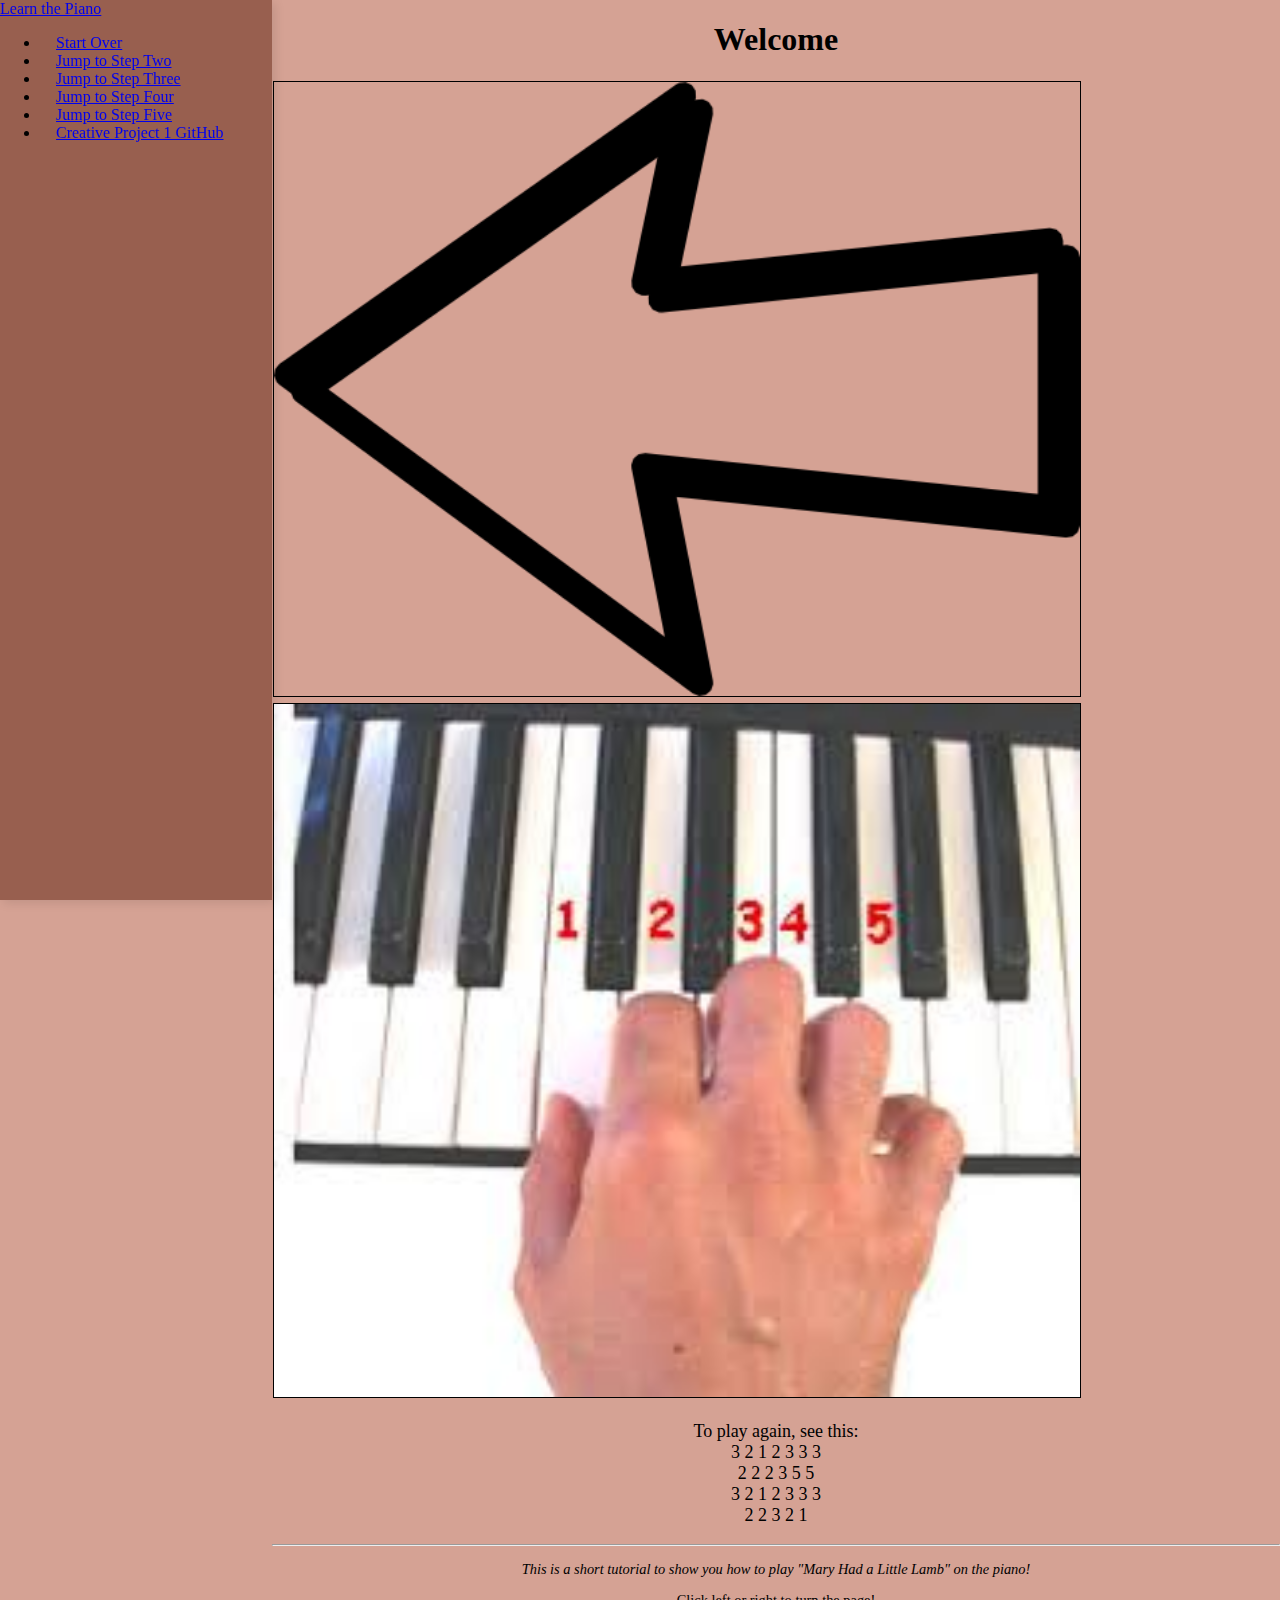
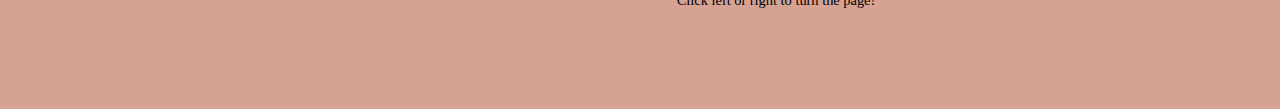
==== fifthStep.html @ 026cbd9a "changed background color, added steps, fixed problem with menu spreading" ====
<!DOCTYPE html>
<html>

<head>
    <link rel="stylesheet" href="https://stackpath.bootstrapcdn.com/bootstrap/4.1.3/css/bootstrap.min.css" integrity="sha384-MCw98/SFnGE8fJT3GXwEOngsV7Zt27NXFoaoApmYm81iuXoPkFOJwJ8ERdknLPMO" crossorigin="anonymous">
    <link rel="stylesheet" href="styles.css" />
    <title>Learn the Piano!</title>
</head>

<body>
    <nav class="vertical-nav navbar-light bg-primary" id="sidebar">
        <a class="navbar-brand" href="index.html">Learn the Piano</a>

        <div class="nav flex-column navbar-nav" id="navbarNav">
            <ul class="navbar-nav">
                <li class="nav-item">
                    <a class="nav-link" href="firstStep.html">Start Over</a>
                </li>
                <!--<span class="sr-only">(current)</span>-->
                <li class="nav-item">
                    <a class="nav-link" href="secondStep">Jump to Step Two</a>
                </li>
                <li class="nav-item">
                    <a class="nav-link" href="thirdStep">Jump to Step Three</a>
                </li>
                <li class="nav-item">
                    <a class="nav-link" href="forthStep">Jump to Step Four</a>
                </li>
                <li class="nav-item">
                    <a class="nav-link" href="fifthStep">Jump to Step Five</a>
                </li>
                <li class="nav-item">
                    <a class="nav-link" href="https://github.com/jpstrommen95/CreativeProject1.git">Creative Project 1 GitHub</a>
                </li>
            </ul>
        </div>
    </nav>

    <div class="page-content p-5" id="content">

        <h1>Welcome</h1>

        <div class="container">
            <div class="row">
                <div class="col-3"><a href="thirdStep.html"><img src="images/leftArrow.png" width=50% height=50%></div></a>
                    <div class="col-6">
                        <img src="images/pinaowithhand.jpg"></a>
                    </div>
                    <div class="col-3"></div>
                    </div>
                    <div class="row">
                        <div class="col-3"></div>
                        <div class="col-6">
                            <p>
                                To play again, see this:
                                <br>3 2 1 2 3 3 3
                                <br>2 2 2 3 5 5
                                <br>3 2 1 2 3 3 3
                                <br>2 2 3 2 1
                            </p>
                            <hr>

                        </div>
                        <div class="col-12">
                            <p style="font-size: 0.9rem;font-style: italic;">

                            </p>
                        </div>
                    </div>
                    <div class="row">
                        <div class="col-12">
                            <p style="font-size: 0.9rem;font-style: italic;">This is a short tutorial to show you how to play "Mary Had a Little Lamb" on the piano!</p>
                            <p style="font-size: 0.9rem;">Click left or right to turn the page!</p>
                        </div>
                    </div>
                </div>

                <script src="https://code.jquery.com/jquery-3.3.1.slim.min.js" integrity="sha384-q8i/X+965DzO0rT7abK41JStQIAqVgRVzpbzo5smXKp4YfRvH+8abtTE1Pi6jizo" crossorigin="anonymous"></script>
                <script src="https://cdnjs.cloudflare.com/ajax/libs/popper.js/1.14.3/umd/popper.min.js" integrity="sha384-ZMP7rVo3mIykV+2+9J3UJ46jBk0WLaUAdn689aCwoqbBJiSnjAK/l8WvCWPIPm49" crossorigin="anonymous"></script>
                <script src="https://stackpath.bootstrapcdn.com/bootstrap/4.1.3/js/bootstrap.min.js" integrity="sha384-ChfqqxuZUCnJSK3+MXmPNIyE6ZbWh2IMqE241rYiqJxyMiZ6OW/JmZQ5stwEULTy" crossorigin="anonymous"></script>
            </div>
</body>

</html>
---- styles.css ----
/* Menu */

.bg-primary {
  background-color: #985F4F !important;
}

body {
  background-color: #D5A294 !important;
  margin: 0;
  padding: 0;
  margin-bottom: 100px;
}

img {
  margin: 1px;
  width: 80%;
  height: 80%;
  border-width: 1px;
  border-style: solid;
  border-color: black;
}

h1 {
  text-align: center;
}

p {
  text-align: center;
  font-size: large;
  font-family: serif;
}

li {
  padding-left: 1em;
}

/*.comment {*/

/*  font-family: times, serif;*/

/*  text-align: center;*/

/*}*/

.author {
  text-indent: 10%;
}

.vertical-nav {
  min-width: 17rem;
  width: 17rem;
  height: 100vh;
  position: fixed;
  top: 0;
  box-shadow: 3px 3px 10px rgba(0, 0, 0, 0.1);
  transition: all 0.4s;
  
}

.page-content {
  width: calc(100% - 17rem);
  margin-left: 17rem;
  transition: all 0.4s;
}
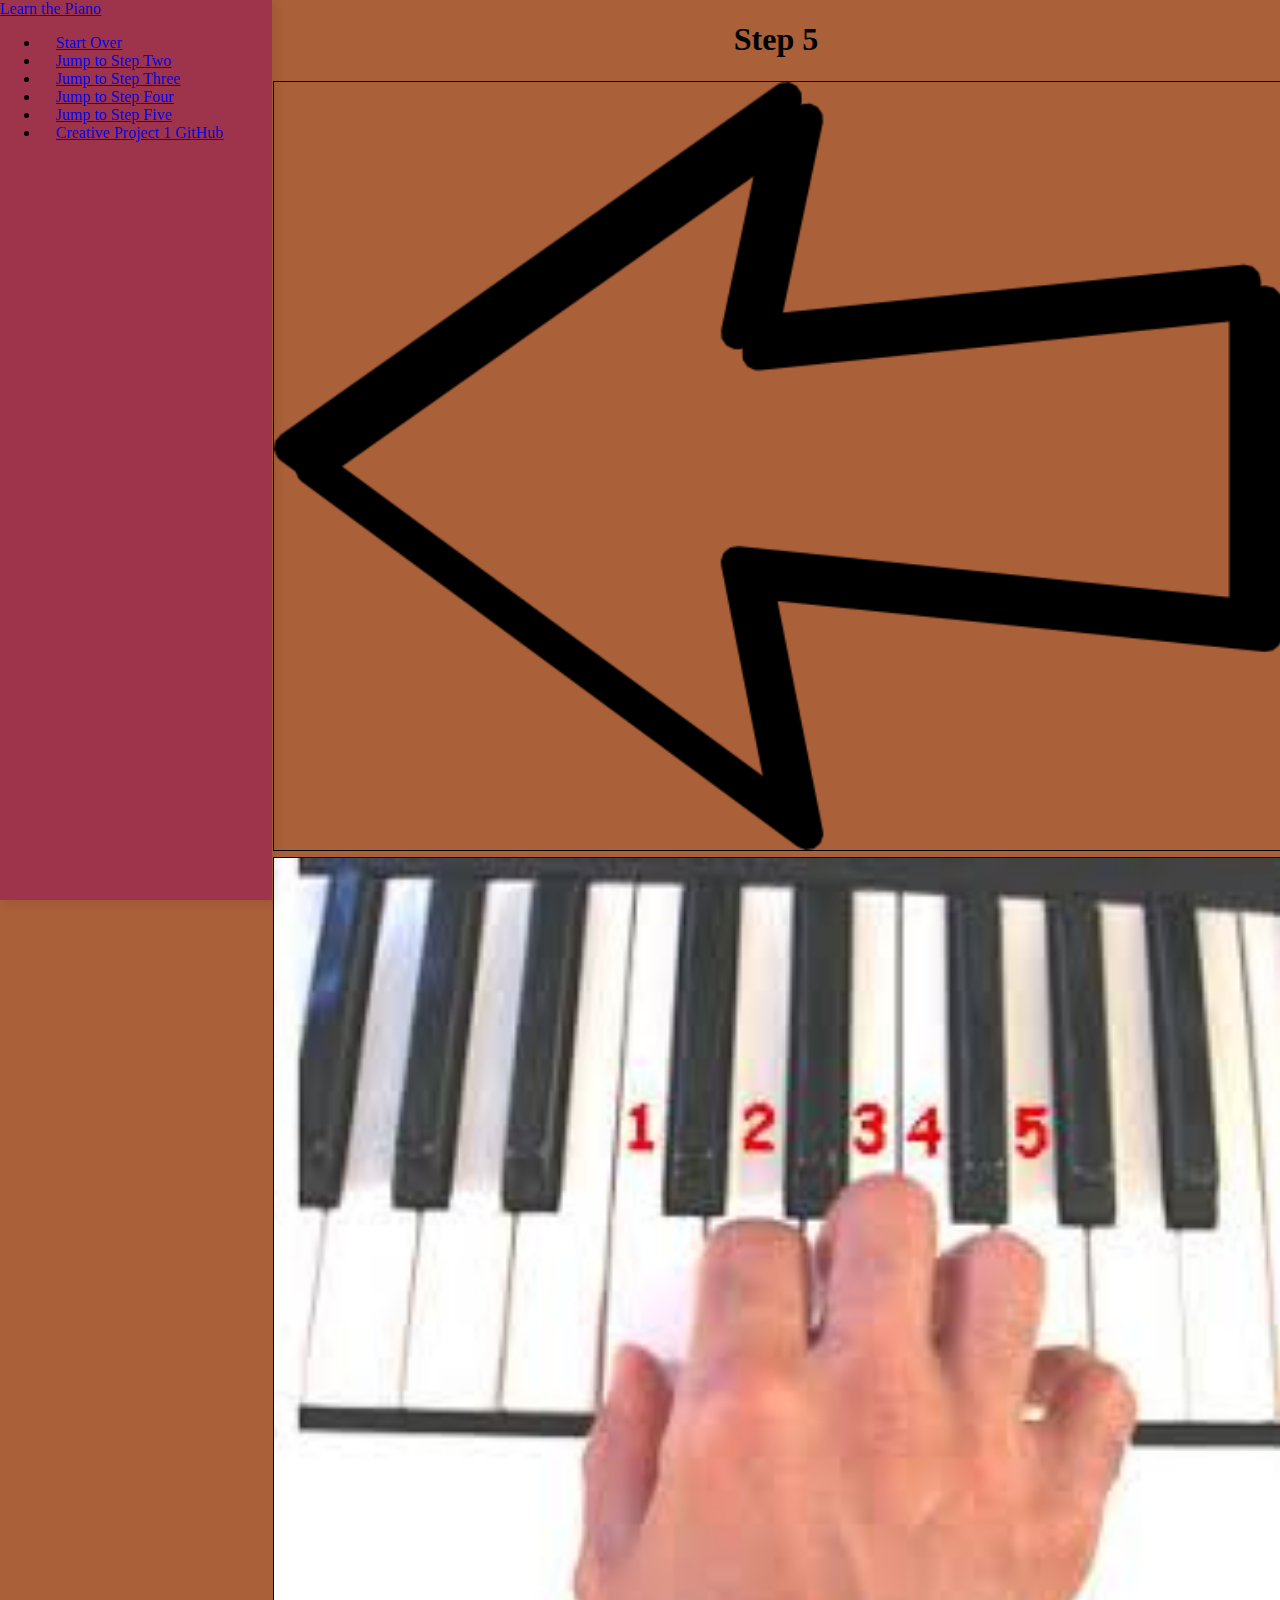
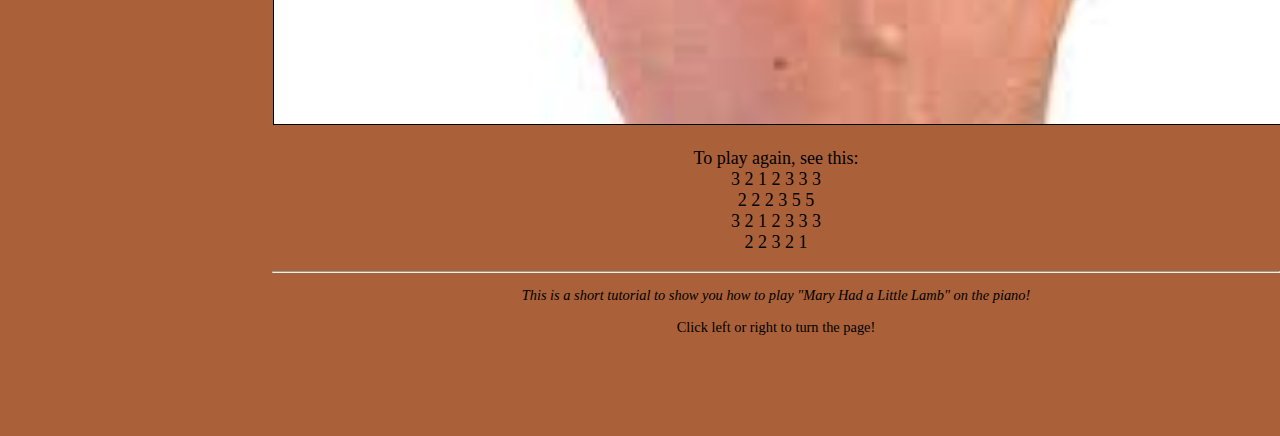
==== commit 6549c6ac: "Fixed image centering, header content, color coordination, and link destinations" ====
--- a/fifthStep.html
+++ b/fifthStep.html
@@ -1,52 +1,52 @@
 <!DOCTYPE html>
 <html>
 
-<head>
-    <link rel="stylesheet" href="https://stackpath.bootstrapcdn.com/bootstrap/4.1.3/css/bootstrap.min.css" integrity="sha384-MCw98/SFnGE8fJT3GXwEOngsV7Zt27NXFoaoApmYm81iuXoPkFOJwJ8ERdknLPMO" crossorigin="anonymous">
-    <link rel="stylesheet" href="styles.css" />
-    <title>Learn the Piano!</title>
-</head>
+    <head>
+        <link rel="stylesheet" href="https://stackpath.bootstrapcdn.com/bootstrap/4.1.3/css/bootstrap.min.css" integrity="sha384-MCw98/SFnGE8fJT3GXwEOngsV7Zt27NXFoaoApmYm81iuXoPkFOJwJ8ERdknLPMO" crossorigin="anonymous">
+        <link rel="stylesheet" href="styles.css" />
+        <title>Learn the Piano!</title>
+    </head>
 
-<body>
-    <nav class="vertical-nav navbar-light bg-primary" id="sidebar">
-        <a class="navbar-brand" href="index.html">Learn the Piano</a>
+    <body>
+        <nav class="vertical-nav navbar-light bg-primary" id="sidebar">
+            <a class="navbar-brand" href="index.html">Learn the Piano</a>
 
-        <div class="nav flex-column navbar-nav" id="navbarNav">
-            <ul class="navbar-nav">
-                <li class="nav-item">
-                    <a class="nav-link" href="firstStep.html">Start Over</a>
-                </li>
-                <!--<span class="sr-only">(current)</span>-->
-                <li class="nav-item">
-                    <a class="nav-link" href="secondStep">Jump to Step Two</a>
-                </li>
-                <li class="nav-item">
-                    <a class="nav-link" href="thirdStep">Jump to Step Three</a>
-                </li>
-                <li class="nav-item">
-                    <a class="nav-link" href="forthStep">Jump to Step Four</a>
-                </li>
-                <li class="nav-item">
-                    <a class="nav-link" href="fifthStep">Jump to Step Five</a>
-                </li>
-                <li class="nav-item">
-                    <a class="nav-link" href="https://github.com/jpstrommen95/CreativeProject1.git">Creative Project 1 GitHub</a>
-                </li>
-            </ul>
-        </div>
-    </nav>
+            <div class="nav flex-column navbar-nav" id="navbarNav">
+                <ul class="navbar-nav">
+                    <li class="nav-item">
+                        <a class="nav-link" href="firstStep.html">Start Over</a>
+                    </li>
+                    <!--<span class="sr-only">(current)</span>-->
+                    <li class="nav-item">
+                        <a class="nav-link" href="secondStep.html">Jump to Step Two</a>
+                    </li>
+                    <li class="nav-item">
+                        <a class="nav-link" href="thirdStep.html">Jump to Step Three</a>
+                    </li>
+                    <li class="nav-item">
+                        <a class="nav-link" href="forthStep.html">Jump to Step Four</a>
+                    </li>
+                    <li class="nav-item">
+                        <a class="nav-link" href="fifthStep.html">Jump to Step Five</a>
+                    </li>
+                    <li class="nav-item">
+                        <a class="nav-link" target="_blank" href="https://github.com/jpstrommen95/CreativeProject1.git">Creative Project 1 GitHub</a>
+                    </li>
+                </ul>
+            </div>
+        </nav>
 
-    <div class="page-content p-5" id="content">
+        <div class="page-content p-5" id="content">
 
-        <h1>Welcome</h1>
+            <h1>Step 5</h1>
 
-        <div class="container">
-            <div class="row">
-                <div class="col-3"><a href="thirdStep.html"><img src="images/leftArrow.png" width=50% height=50%></div></a>
-                    <div class="col-6">
-                        <img src="images/pinaowithhand.jpg"></a>
-                    </div>
-                    <div class="col-3"></div>
+            <div class="container">
+                <div class="row">
+                    <div class="col-3"><a href="forthStep.html"><img class="gridImg" src="images/leftArrow.png" width=50% height=50%></div></a>
+                        <div class="col-6">
+                            <img class="gridImg" src="images/pinaowithhand.jpg"></a>
+                        </div>
+                        <div class="col-3"></div>
                     </div>
                     <div class="row">
                         <div class="col-3"></div>
@@ -79,6 +79,6 @@
                 <script src="https://cdnjs.cloudflare.com/ajax/libs/popper.js/1.14.3/umd/popper.min.js" integrity="sha384-ZMP7rVo3mIykV+2+9J3UJ46jBk0WLaUAdn689aCwoqbBJiSnjAK/l8WvCWPIPm49" crossorigin="anonymous"></script>
                 <script src="https://stackpath.bootstrapcdn.com/bootstrap/4.1.3/js/bootstrap.min.js" integrity="sha384-ChfqqxuZUCnJSK3+MXmPNIyE6ZbWh2IMqE241rYiqJxyMiZ6OW/JmZQ5stwEULTy" crossorigin="anonymous"></script>
             </div>
-</body>
+    </body>
 
 </html>
--- a/styles.css
+++ b/styles.css
@@ -1,20 +1,20 @@
 /* Menu */
 
 .bg-primary {
-  background-color: #985F4F !important;
+  background-color: #9D344B !important;
 }
 
 body {
-  background-color: #D5A294 !important;
+  background-color: #AA6039 !important;
   margin: 0;
   padding: 0;
   margin-bottom: 100px;
 }
 
-img {
+.gridImg {
   margin: 1px;
-  width: 80%;
-  height: 80%;
+  width: 100%;
+  height: 100%;
   border-width: 1px;
   border-style: solid;
   border-color: black;
@@ -34,14 +34,6 @@
   padding-left: 1em;
 }
 
-/*.comment {*/
-
-/*  font-family: times, serif;*/
-
-/*  text-align: center;*/
-
-/*}*/
-
 .author {
   text-indent: 10%;
 }
@@ -54,7 +46,7 @@
   top: 0;
   box-shadow: 3px 3px 10px rgba(0, 0, 0, 0.1);
   transition: all 0.4s;
-  
+
 }
 
 .page-content {
@@ -62,3 +54,9 @@
   margin-left: 17rem;
   transition: all 0.4s;
 }
+
+.center {
+  margin: auto;
+  width: 50%;
+  padding: 10px;
+}
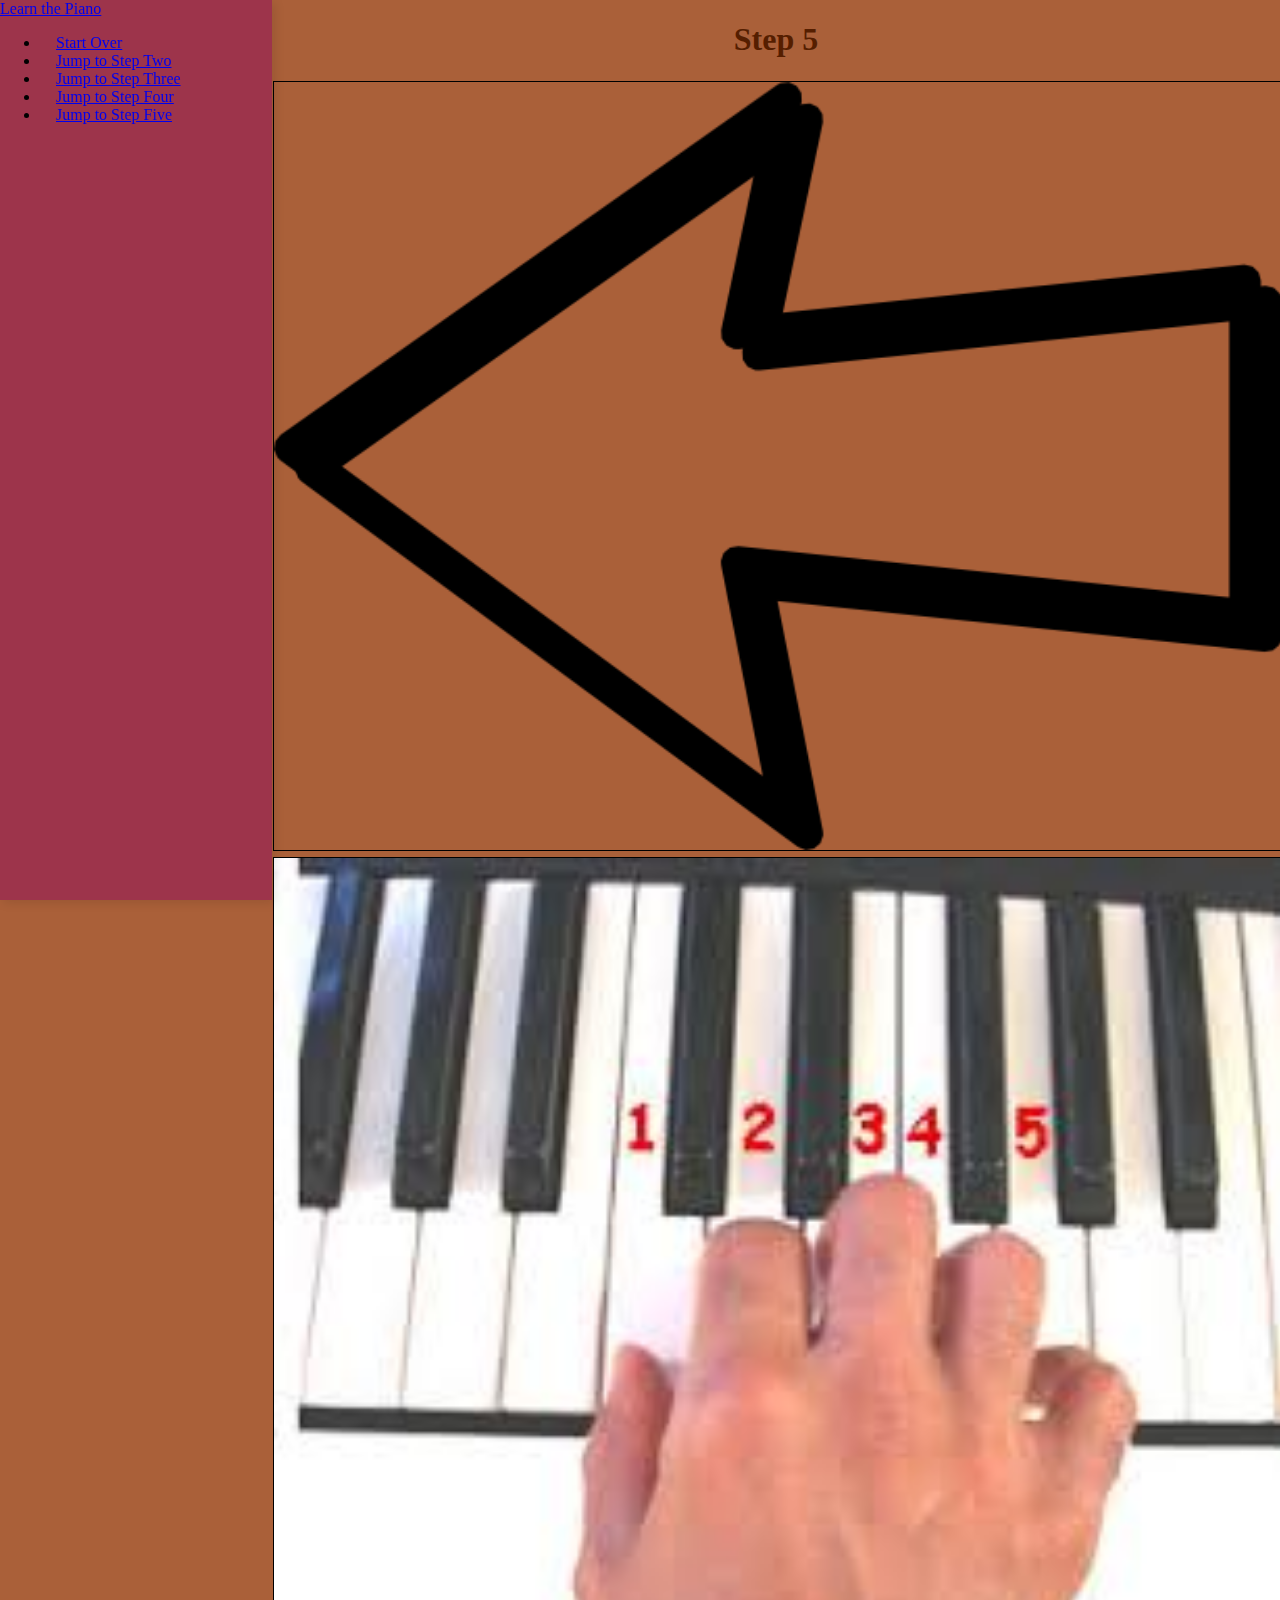
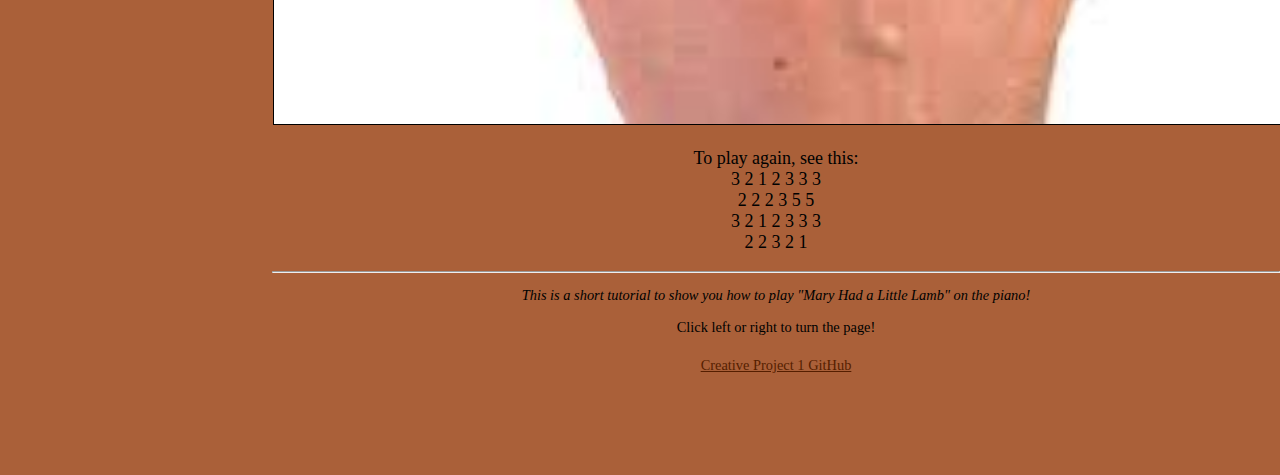
==== commit 294831db: "Moved github link to footer, changed text colors." ====
--- a/fifthStep.html
+++ b/fifthStep.html
@@ -28,9 +28,6 @@
                     </li>
                     <li class="nav-item">
                         <a class="nav-link" href="fifthStep.html">Jump to Step Five</a>
-                    </li>
-                    <li class="nav-item">
-                        <a class="nav-link" target="_blank" href="https://github.com/jpstrommen95/CreativeProject1.git">Creative Project 1 GitHub</a>
                     </li>
                 </ul>
             </div>
@@ -71,6 +68,7 @@
                         <div class="col-12">
                             <p style="font-size: 0.9rem;font-style: italic;">This is a short tutorial to show you how to play "Mary Had a Little Lamb" on the piano!</p>
                             <p style="font-size: 0.9rem;">Click left or right to turn the page!</p>
+                            <p><a style="font-size: 0.9rem;" target="_blank" href="https://github.com/jpstrommen95/CreativeProject1.git">Creative Project 1 GitHub</a></p>
                         </div>
                     </div>
                 </div>
--- a/styles.css
+++ b/styles.css
@@ -11,6 +11,10 @@
   margin-bottom: 100px;
 }
 
+p a {
+  color: #551E00 !important;
+}
+
 .gridImg {
   margin: 1px;
   width: 100%;
@@ -22,6 +26,7 @@
 
 h1 {
   text-align: center;
+  color: #551E00 !important;
 }
 
 p {
